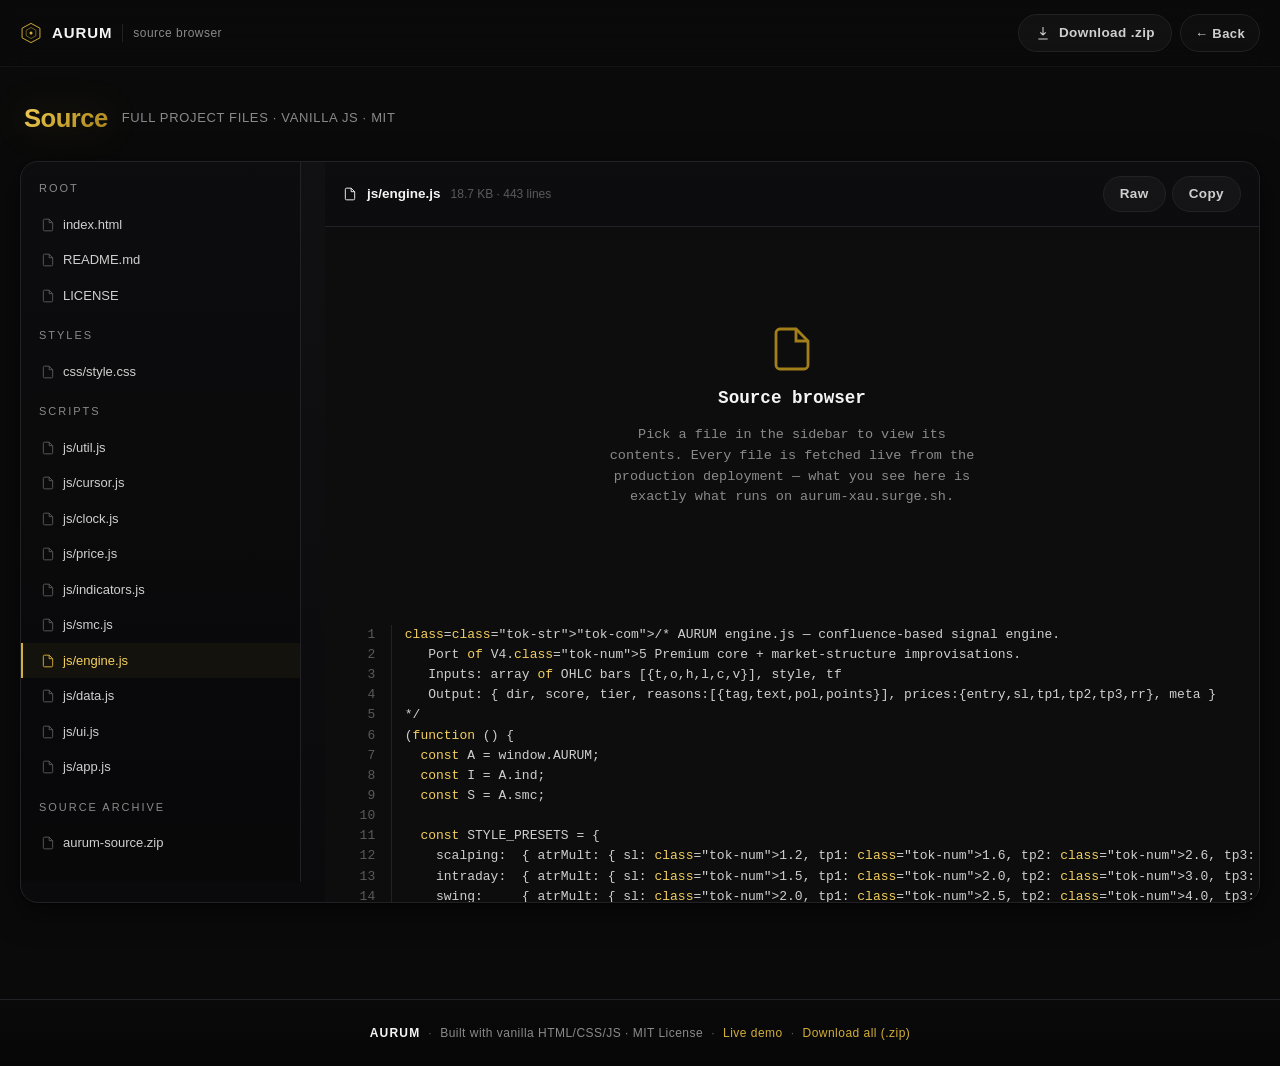
==== source/index.html @ 192ce8af "feat: integrated source browser at /source/ - Self-hosted file viewer at https://aurum-xau.surge.sh/" ====
<!doctype html>
<html lang="en">
<head>
<meta charset="utf-8">
<meta name="viewport" content="width=device-width, initial-scale=1">
<meta name="theme-color" content="#0a0a0a">
<title>AURUM — Source Browser</title>
<link rel="stylesheet" href="../css/style.css">
<style>
  body{padding-top:0}
  .source-app{padding:32px 20px 96px;min-height:100vh;}
  .source-grid{
    display:grid;grid-template-columns:280px 1fr;gap:24px;
    max-width:1280px;margin:0 auto;
    background:linear-gradient(180deg, rgba(18,18,20,.85), rgba(10,10,12,.85));
    border:1px solid var(--border);
    border-radius:var(--r-lg);
    overflow:hidden;
    box-shadow:var(--shadow);
  }
  @media (max-width:780px){.source-grid{grid-template-columns:1fr}}
  .file-tree{
    border-right:1px solid var(--border);
    padding:18px 0;
    max-height:80vh;overflow-y:auto;
    background:rgba(0,0,0,.25);
  }
  @media (max-width:780px){.file-tree{border-right:none;border-bottom:1px solid var(--border);max-height:none}}
  .tree-h{font-size:11px;letter-spacing:.18em;text-transform:uppercase;color:var(--muted);padding:0 18px 10px}
  .tree-group{margin-bottom:14px}
  .tree-item{
    display:flex;align-items:center;gap:8px;
    padding:8px 18px;font-size:13px;color:var(--ink-dim);
    border-left:2px solid transparent;
    cursor:pointer;
    transition:color .2s,background .2s,border-color .2s;
    user-select:none;
  }
  .tree-item:hover{color:var(--ink);background:rgba(255,255,255,.03)}
  .tree-item.is-active{
    color:var(--gold-2);
    background:rgba(212,175,55,.05);
    border-left-color:var(--gold);
  }
  .tree-item__icon{flex-shrink:0;color:var(--muted-2);width:14px;height:14px}
  .tree-item.is-active .tree-item__icon{color:var(--gold)}
  .tree-item__size{margin-left:auto;font-size:11px;color:var(--muted-2);font-feature-settings:"tnum" 1}

  .file-view{display:flex;flex-direction:column;min-width:0}
  .file-view__head{
    display:flex;align-items:center;justify-content:space-between;flex-wrap:wrap;gap:10px;
    padding:14px 18px;border-bottom:1px solid var(--border);
    background:rgba(0,0,0,.25);
  }
  .file-view__title{
    font-size:13.5px;color:var(--ink);font-weight:600;
    display:flex;align-items:center;gap:10px;
    font-feature-settings:"tnum" 1;
  }
  .file-view__title small{color:var(--muted-2);font-weight:400;font-size:12px}
  .file-view__actions{display:flex;gap:6px}
  .file-view__body{
    overflow:auto;max-height:75vh;
    background:#0d0d0e;
    font-family:"JetBrains Mono","Fira Code",ui-monospace,SFMono-Regular,Consolas,monospace;
    font-size:13px;line-height:1.55;
  }
  .file-view__pre{
    margin:0;padding:18px 20px;
    color:var(--ink-dim);
    white-space:pre;
    tab-size:2;
  }
  .file-view__lineno{
    display:inline-block;width:3.6em;color:var(--muted-2);
    text-align:right;padding-right:1.2em;user-select:none;
    border-right:1px solid var(--border);margin-right:1em;
  }
  .empty-state{
    display:flex;flex-direction:column;align-items:center;justify-content:center;
    padding:64px 32px;color:var(--muted);text-align:center;gap:12px;
    min-height:380px;
  }
  .empty-state svg{color:var(--gold-deep)}
  .empty-state h3{font-size:1.1rem;color:var(--ink);font-weight:600}
  .empty-state p{font-size:13.5px;max-width:380px}

  /* simple syntax highlight */
  .tok-key{color:#f3cf5e}
  .tok-str{color:#9bd6a8}
  .tok-num{color:#d4af37}
  .tok-com{color:#5a5a5a;font-style:italic}
  .tok-fn{color:#7fc4ff}
  .tok-tag{color:#ff8aa1}
  .tok-attr{color:#f3cf5e}
  .tok-prop{color:#7fc4ff}

  .source-head{
    max-width:1280px;margin:0 auto 24px;padding:0 4px;
    display:flex;align-items:center;justify-content:space-between;flex-wrap:wrap;gap:14px;
  }
  .source-head h1{
    font-size:1.6rem;font-weight:700;letter-spacing:-.02em;
    display:flex;align-items:center;gap:14px;
  }
  .source-head h1 small{color:var(--muted);font-weight:400;font-size:13px;letter-spacing:.05em;text-transform:uppercase}
  .back-btn{
    color:var(--ink-dim);font-size:13px;
    padding:8px 14px;border-radius:var(--r-pill);
    border:1px solid var(--border);background:rgba(255,255,255,.02);
  }
  .back-btn:hover{color:var(--ink);background:rgba(255,255,255,.05)}
</style>
</head>
<body>

<div class="bg-layer" aria-hidden="true">
  <div class="bg-img"></div>
  <div class="bg-grain"></div>
  <div class="bg-vignette"></div>
  <div class="bg-grid"></div>
</div>

<canvas id="cursorCanvas" aria-hidden="true"></canvas>

<header class="topbar" role="banner">
  <div class="topbar__inner">
    <a class="brand" href="../" aria-label="AURUM home">
      <span class="brand__logo" aria-hidden="true">
        <svg viewBox="0 0 32 32" width="22" height="22"><path d="M16 2 L29 9 L29 23 L16 30 L3 23 L3 9 Z" fill="none" stroke="currentColor" stroke-width="1.4"/><path d="M16 8 L23 12 L23 20 L16 24 L9 20 L9 12 Z" fill="none" stroke="currentColor" stroke-width="1.2" opacity=".6"/><circle cx="16" cy="16" r="2.2" fill="currentColor"/></svg>
      </span>
      <span class="brand__name">AURUM</span>
      <span class="brand__tag">source browser</span>
    </a>
    <div class="topbar__actions">
      <a class="btn btn--ghost" href="../aurum-source.zip" download data-blink>
        <svg viewBox="0 0 24 24" width="16" height="16" fill="none" stroke="currentColor" stroke-width="1.6" aria-hidden="true"><path d="M12 3v12m0 0l-4-4m4 4l4-4M5 21h14"/></svg>
        Download .zip
      </a>
      <a class="btn btn--ghost back-btn" href="../" data-blink>← Back</a>
    </div>
  </div>
</header>

<main class="source-app">
  <div class="source-head">
    <h1><span class="grad">Source</span> <small>full project files · vanilla JS · MIT</small></h1>
  </div>

  <div class="source-grid">
    <aside class="file-tree" id="fileTree" aria-label="File tree"></aside>
    <section class="file-view">
      <header class="file-view__head">
        <div class="file-view__title" id="viewTitle">
          <svg viewBox="0 0 24 24" width="14" height="14" fill="none" stroke="currentColor" stroke-width="1.6"><path d="M14 2H6a2 2 0 0 0-2 2v16a2 2 0 0 0 2 2h12a2 2 0 0 0 2-2V8z"/><path d="M14 2v6h6"/></svg>
          <span>Select a file</span>
        </div>
        <div class="file-view__actions" id="viewActions"></div>
      </header>
      <div class="file-view__body">
        <div class="empty-state" id="emptyState">
          <svg viewBox="0 0 24 24" width="48" height="48" fill="none" stroke="currentColor" stroke-width="1.4"><path d="M14 2H6a2 2 0 0 0-2 2v16a2 2 0 0 0 2 2h12a2 2 0 0 0 2-2V8z"/><path d="M14 2v6h6"/></svg>
          <h3>Source browser</h3>
          <p>Pick a file in the sidebar to view its contents. Every file is fetched live from the production deployment — what you see here is exactly what runs on aurum-xau.surge.sh.</p>
        </div>
        <pre class="file-view__pre" id="viewPre" hidden></pre>
      </div>
    </section>
  </div>
</main>

<footer class="footer">
  <div class="container footer__inner">
    <span class="footer__brand">AURUM</span>
    <span class="footer__sep">·</span>
    <span>Built with vanilla HTML/CSS/JS · MIT License</span>
    <span class="footer__sep">·</span>
    <a href="../">Live demo</a>
    <span class="footer__sep">·</span>
    <a href="../aurum-source.zip" download>Download all (.zip)</a>
  </div>
</footer>

<script src="../js/util.js"></script>
<script src="../js/cursor.js"></script>
<script>
(function(){
  const FILES = [
    { group: "Root", items: [
      { path: "index.html", lang: "html", desc: "Main app HTML, structure & widgets" },
      { path: "README.md", lang: "md", desc: "Project README" },
      { path: "LICENSE", lang: "txt", desc: "MIT License" },
    ]},
    { group: "Styles", items: [
      { path: "css/style.css", lang: "css", desc: "Theme: black + gold, animated bg, layouts" },
    ]},
    { group: "Scripts", items: [
      { path: "js/util.js", lang: "js", desc: "Utility helpers, event bus, formatters" },
      { path: "js/cursor.js", lang: "js", desc: "Gold cursor trail canvas" },
      { path: "js/clock.js", lang: "js", desc: "Local + UTC + tz auto-detect, market sessions" },
      { path: "js/price.js", lang: "js", desc: "Live spot polling + sparkline" },
      { path: "js/indicators.js", lang: "js", desc: "TA primitives: EMA, RSI, ATR, ADX, Supertrend, CCI, Stoch, VWAP" },
      { path: "js/smc.js", lang: "js", desc: "SMC/ICT structure: swings, BOS/CHoCH, FVG, EQH/EQL, premium/discount" },
      { path: "js/engine.js", lang: "js", desc: "14-system confluence engine + standing zones + MiMo AI call" },
      { path: "js/data.js", lang: "js", desc: "Bar-data fetcher with multi-source CORS-proxied fallback" },
      { path: "js/ui.js", lang: "js", desc: "Segmented controls, dialog, signal/zone rendering" },
      { path: "js/app.js", lang: "js", desc: "App entrypoint, wires events" },
    ]},
    { group: "Source archive", items: [
      { path: "aurum-source.zip", lang: "bin", desc: "Full source bundle (.zip)" },
    ]},
  ];

  const tree = document.getElementById("fileTree");
  const viewTitle = document.getElementById("viewTitle");
  const viewActions = document.getElementById("viewActions");
  const viewPre = document.getElementById("viewPre");
  const emptyState = document.getElementById("emptyState");

  // Build tree
  FILES.forEach(g => {
    const wrap = document.createElement("div");
    wrap.className = "tree-group";
    wrap.innerHTML = `<div class="tree-h">${g.group}</div>`;
    g.items.forEach(it => {
      const a = document.createElement("a");
      a.className = "tree-item";
      a.href = "#" + encodeURIComponent(it.path);
      a.dataset.path = it.path;
      a.dataset.lang = it.lang;
      a.innerHTML = `
        <svg class="tree-item__icon" viewBox="0 0 24 24" width="14" height="14" fill="none" stroke="currentColor" stroke-width="1.6"><path d="M14 2H6a2 2 0 0 0-2 2v16a2 2 0 0 0 2 2h12a2 2 0 0 0 2-2V8z"/><path d="M14 2v6h6"/></svg>
        <span>${it.path}</span>
      `;
      a.addEventListener("click", e => { e.preventDefault(); selectFile(it); });
      wrap.appendChild(a);
    });
    tree.appendChild(wrap);
  });

  function setActive(path) {
    document.querySelectorAll(".tree-item").forEach(el => {
      el.classList.toggle("is-active", el.dataset.path === path);
    });
  }

  function escapeHtml(s) {
    return s.replace(/[&<>"']/g, c => ({"&":"&amp;","<":"&lt;",">":"&gt;",'"':"&quot;","'":"&#39;"}[c]));
  }

  function highlightJS(src) {
    const KW = /\b(const|let|var|function|return|if|else|for|while|do|switch|case|break|continue|new|class|extends|super|this|throw|try|catch|finally|async|await|of|in|typeof|instanceof|null|undefined|true|false|export|import|from|default|void|yield|delete|with)\b/g;
    let out = escapeHtml(src);
    out = out.replace(/(\/\/[^\n]*|\/\*[\s\S]*?\*\/)/g, '<span class="tok-com">$1</span>');
    out = out.replace(/(["'`])((?:\\.|(?!\1).)*?)\1/g, '<span class="tok-str">$1$2$1</span>');
    out = out.replace(/\b(\d+\.?\d*)\b/g, '<span class="tok-num">$1</span>');
    out = out.replace(KW, '<span class="tok-key">$1</span>');
    out = out.replace(/\b([A-Za-z_$][\w$]*)(?=\s*\()/g, '<span class="tok-fn">$1</span>');
    return out;
  }

  function highlightCSS(src) {
    let out = escapeHtml(src);
    out = out.replace(/(\/\*[\s\S]*?\*\/)/g, '<span class="tok-com">$1</span>');
    out = out.replace(/(\#[a-fA-F0-9]{3,8}\b|\b\d+(\.\d+)?(px|em|rem|vh|vw|%|s|ms|deg)?\b)/g, '<span class="tok-num">$1</span>');
    out = out.replace(/("[^"]*"|'[^']*')/g, '<span class="tok-str">$1</span>');
    out = out.replace(/([\w\-]+)(?=\s*:)/g, '<span class="tok-prop">$1</span>');
    out = out.replace(/(@[\w\-]+|--[\w\-]+)/g, '<span class="tok-key">$1</span>');
    return out;
  }

  function highlightHTML(src) {
    let out = escapeHtml(src);
    out = out.replace(/(&lt;!--[\s\S]*?--&gt;)/g, '<span class="tok-com">$1</span>');
    out = out.replace(/(&lt;\/?)([\w\-]+)/g, '$1<span class="tok-tag">$2</span>');
    out = out.replace(/(\s)([\w\-]+)(=)/g, '$1<span class="tok-attr">$2</span>$3');
    out = out.replace(/(="[^"]*"|='[^']*')/g, c => '<span class="tok-str">' + c.slice(1) + '</span>');
    return out;
  }

  function highlight(src, lang) {
    if (lang === "js") return highlightJS(src);
    if (lang === "css") return highlightCSS(src);
    if (lang === "html") return highlightHTML(src);
    return escapeHtml(src);
  }

  function withLineNumbers(html, raw) {
    const lines = raw.split("\n");
    const hlLines = html.split("\n");
    return hlLines.map((l, i) => `<span class="file-view__lineno">${i + 1}</span>${l}`).join("\n");
  }

  async function selectFile(it) {
    history.replaceState(null, "", "#" + encodeURIComponent(it.path));
    setActive(it.path);
    viewTitle.innerHTML = `
      <svg viewBox="0 0 24 24" width="14" height="14" fill="none" stroke="currentColor" stroke-width="1.6"><path d="M14 2H6a2 2 0 0 0-2 2v16a2 2 0 0 0 2 2h12a2 2 0 0 0 2-2V8z"/><path d="M14 2v6h6"/></svg>
      <span>${it.path}</span>
      <small id="byteCount">loading…</small>
    `;
    viewActions.innerHTML = `
      <a class="btn btn--ghost" href="../${it.path}" target="_blank" rel="noopener">Raw</a>
      <button class="btn btn--ghost" id="copyBtn">Copy</button>
    `;
    emptyState.hidden = true;
    viewPre.hidden = false;
    viewPre.textContent = "loading…";

    if (it.lang === "bin") {
      viewPre.hidden = true;
      emptyState.hidden = false;
      emptyState.innerHTML = `
        <svg viewBox="0 0 24 24" width="48" height="48" fill="none" stroke="currentColor" stroke-width="1.4"><path d="M21 15v4a2 2 0 0 1-2 2H5a2 2 0 0 1-2-2v-4M7 10l5 5 5-5M12 15V3"/></svg>
        <h3>Binary file</h3>
        <p><a href="../${it.path}" download class="btn btn--primary">Download ${it.path}</a></p>
      `;
      return;
    }

    try {
      const r = await fetch("../" + it.path, { cache: "no-store" });
      if (!r.ok) throw new Error(r.status);
      const text = await r.text();
      const bc = document.getElementById("byteCount");
      if (bc) bc.textContent = `${(text.length / 1024).toFixed(1)} KB · ${text.split("\n").length} lines`;
      const hl = highlight(text, it.lang);
      viewPre.innerHTML = withLineNumbers(hl, text);
      const copy = document.getElementById("copyBtn");
      if (copy) copy.addEventListener("click", () => {
        navigator.clipboard.writeText(text).then(() => {
          copy.textContent = "Copied";
          setTimeout(() => copy.textContent = "Copy", 1400);
        });
      });
    } catch (e) {
      viewPre.textContent = "Error: " + e.message;
    }
  }

  // Open from hash or default to index.html
  const hash = decodeURIComponent(location.hash.slice(1));
  const initial = (() => {
    for (const g of FILES) for (const it of g.items) if (it.path === hash) return it;
    return FILES[2].items[6]; // engine.js by default
  })();
  if (initial) selectFile(initial);
})();
</script>
</body>
</html>
---- css/style.css ----
/* AURUM — XAUUSD Signal Engine
   Theme: matte black + warm gold accent (#D4AF37).
   Fully responsive, no framework. */

:root{
  --bg:#0a0a0a;
  --bg-2:#0f0f10;
  --ink:#f5f5f5;
  --ink-dim:#cfcfcf;
  --muted:#8a8a8a;
  --muted-2:#5a5a5a;
  --border:#222226;
  --border-2:#2c2c30;
  --gold:#d4af37;
  --gold-2:#f3cf5e;
  --gold-deep:#a37f1a;
  --gold-glow:rgba(212,175,55,.45);
  --gold-glow-2:rgba(243,207,94,.18);
  --buy:#1ec27a;
  --buy-2:#0e7c4a;
  --sell:#ff4f5a;
  --sell-2:#a4202a;
  --warn:#ffc15c;
  --r-sm:6px;
  --r-md:10px;
  --r-lg:18px;
  --r-pill:999px;
  --shadow:0 1px 1px rgba(0,0,0,.4),0 8px 32px rgba(0,0,0,.55);
  --shadow-gold:0 0 0 1px rgba(212,175,55,.15),0 8px 32px rgba(212,175,55,.08);
  --easing:cubic-bezier(.2,.7,.2,1);
}

*{box-sizing:border-box;margin:0;padding:0}
html,body{background:var(--bg);color:var(--ink);min-height:100%;}
html{scroll-behavior:smooth}
body{
  font-family:-apple-system,BlinkMacSystemFont,"Inter","SF Pro Display",Segoe UI,Roboto,sans-serif;
  font-size:15px;line-height:1.5;
  -webkit-font-smoothing:antialiased;text-rendering:optimizeLegibility;
  overflow-x:hidden;
}
img,svg{display:block;max-width:100%}
a{color:var(--gold);text-decoration:none;transition:color .25s var(--easing)}
a:hover{color:var(--gold-2)}
button{font:inherit;color:inherit;background:none;border:none;cursor:pointer}
::selection{background:var(--gold);color:#000}

/* ============= BACKGROUND LAYERS ============= */
.bg-layer{
  position:fixed;inset:0;z-index:-3;overflow:hidden;
  background:radial-gradient(120% 80% at 70% 0%, #1a1208 0%, #0a0a0a 60%, #050505 100%);
}
.bg-img{
  position:absolute;inset:-3%;
  background-image:url('../assets/bg.jpg');
  background-size:cover;background-position:center;
  filter:saturate(85%) contrast(105%) brightness(.5);
  opacity:.55;
  transform:scale(1.04) translate3d(0,0,0);
  transition:transform 1.4s var(--easing);
  will-change:transform;
}
@media (max-width:780px){.bg-img{background-image:url('../assets/bg-mobile.jpg')}}
.bg-grain{
  position:absolute;inset:0;pointer-events:none;
  background-image:radial-gradient(rgba(255,255,255,.04) 1px,transparent 1px);
  background-size:3px 3px;mix-blend-mode:overlay;opacity:.25;
}
.bg-vignette{
  position:absolute;inset:0;pointer-events:none;
  background:
    radial-gradient(80% 50% at 50% 110%, rgba(212,175,55,.07), transparent 70%),
    linear-gradient(180deg, rgba(0,0,0,.55) 0%, rgba(0,0,0,0) 35%, rgba(0,0,0,0) 65%, rgba(0,0,0,.85) 100%);
}
.bg-grid{
  position:absolute;inset:0;pointer-events:none;opacity:.08;
  background-image:
    linear-gradient(to right, rgba(255,255,255,.4) 1px, transparent 1px),
    linear-gradient(to bottom, rgba(255,255,255,.4) 1px, transparent 1px);
  background-size:80px 80px;
  mask-image:radial-gradient(ellipse at center, #000 30%, transparent 70%);
}

@keyframes bgFloat{
  0%,100%{transform:scale(1.04) translate3d(0,0,0)}
  50%{transform:scale(1.06) translate3d(0,-1.5%,0)}
}
@media (prefers-reduced-motion:no-preference){
  .bg-img{animation:bgFloat 24s var(--easing) infinite}
}
body.reduced-motion .bg-img{animation:none!important}

/* ============= CURSOR CANVAS ============= */
#cursorCanvas{
  position:fixed;inset:0;pointer-events:none;z-index:9999;
  mix-blend-mode:screen;
}
@media (hover:none),(pointer:coarse){#cursorCanvas{display:none}}

/* ============= MIRROR NOTICE ============= */
.mirror-notice{
  position:relative;z-index:10;
  background:linear-gradient(180deg, rgba(212,175,55,.06), rgba(212,175,55,.02));
  border-bottom:1px solid rgba(212,175,55,.18);
  font-size:13px;
  color:var(--ink-dim);
}
.mirror-notice__inner{
  display:flex;flex-wrap:wrap;align-items:center;gap:14px;padding:12px 20px;
}
.mirror-notice__icon{display:inline-flex;color:var(--gold)}
.mirror-notice__text{flex:1;min-width:240px;line-height:1.5}
.mirror-notice__text strong{color:var(--gold-2);font-weight:600}
.mirror-notice__links{display:flex;flex-wrap:wrap;gap:6px}
.mirror-notice__link{
  display:inline-flex;align-items:center;gap:6px;
  padding:5px 12px;border-radius:var(--r-pill);
  border:1px solid rgba(212,175,55,.28);
  color:var(--gold-2);font-size:12px;letter-spacing:.04em;
  background:rgba(212,175,55,.04);
  transition:background .25s,color .25s,border-color .25s;
}
.mirror-notice__link:hover{background:rgba(212,175,55,.12);color:var(--gold-2)}
.mirror-notice__link.is-pending{
  color:var(--muted);border-color:var(--border-2);background:rgba(255,255,255,.02);
  pointer-events:none;
}
.mirror-notice__link.is-pending::before{
  content:"";width:6px;height:6px;border-radius:50%;background:var(--muted);margin-right:6px;
  animation:dotPulse 1.6s ease-out infinite;
}
.mirror-notice.is-resolved{
  background:linear-gradient(180deg, rgba(30,194,122,.05), rgba(30,194,122,.02));
  border-bottom-color:rgba(30,194,122,.2);
}
.mirror-notice.is-resolved .mirror-notice__icon{color:var(--buy)}
.mirror-notice.is-resolved .mirror-notice__text strong{color:var(--buy)}
@media (max-width:680px){
  .mirror-notice__inner{padding:10px 16px}
  .mirror-notice__text{font-size:12.5px}
}

/* ============= TOPBAR ============= */
.topbar{
  position:sticky;top:0;z-index:50;
  background:linear-gradient(180deg, rgba(10,10,10,.85), rgba(10,10,10,.55) 70%, transparent);
  backdrop-filter:blur(14px) saturate(120%);
  -webkit-backdrop-filter:blur(14px) saturate(120%);
  border-bottom:1px solid rgba(255,255,255,.04);
}
.topbar__inner{
  max-width:1280px;margin:0 auto;padding:14px 20px;
  display:flex;align-items:center;justify-content:space-between;gap:18px;
}
.brand{
  display:flex;align-items:center;gap:10px;color:var(--ink);
  font-weight:700;letter-spacing:.06em;
}
.brand__logo{color:var(--gold);display:inline-flex}
.brand__name{font-size:15px}
.brand__tag{
  display:none;color:var(--muted);font-weight:500;letter-spacing:.04em;font-size:12px;
  padding-left:10px;border-left:1px solid var(--border);
}
@media (min-width:680px){.brand__tag{display:inline}}

.topbar__nav{display:none;gap:4px}
@media (min-width:920px){.topbar__nav{display:flex}}
.nav-link{
  position:relative;color:var(--ink-dim);font-size:13.5px;letter-spacing:.04em;
  padding:8px 14px;border-radius:var(--r-pill);
  transition:color .25s var(--easing),background .25s var(--easing);
}
.nav-link:hover{color:var(--ink);background:rgba(255,255,255,.04)}

.topbar__actions{display:flex;gap:8px}

/* ============= BUTTONS ============= */
.btn{
  display:inline-flex;align-items:center;justify-content:center;gap:8px;
  padding:10px 16px;border-radius:var(--r-pill);
  font-size:13.5px;font-weight:600;letter-spacing:.03em;
  border:1px solid transparent;cursor:pointer;
  transition:transform .2s var(--easing), background .25s var(--easing), border-color .25s var(--easing), box-shadow .25s var(--easing), color .25s var(--easing);
  position:relative;overflow:hidden;line-height:1;
}
.btn:active{transform:translateY(1px)}
.btn:focus-visible{outline:2px solid var(--gold);outline-offset:2px}

.btn--primary{
  color:#0b0b0b;
  background:linear-gradient(180deg, var(--gold-2) 0%, var(--gold) 50%, var(--gold-deep) 100%);
  border-color:rgba(255,255,255,.18);
  box-shadow:0 8px 24px -8px var(--gold-glow), inset 0 1px 0 rgba(255,255,255,.35);
}
.btn--primary:hover{
  filter:brightness(1.08);
  box-shadow:0 10px 28px -8px var(--gold-glow), inset 0 1px 0 rgba(255,255,255,.45);
}
.btn--ghost{
  color:var(--ink-dim);
  background:rgba(255,255,255,.03);
  border-color:var(--border);
}
.btn--ghost:hover{color:var(--ink);border-color:var(--border-2);background:rgba(255,255,255,.06)}
.btn--block{width:100%;padding:12px 16px;font-size:14.5px}
.btn__pulse{
  position:absolute;inset:0;border-radius:inherit;pointer-events:none;
  box-shadow:0 0 0 0 rgba(212,175,55,.7);
}
.btn--primary .btn__pulse{animation:btnPulse 2.4s ease-out infinite}
@keyframes btnPulse{
  0%{box-shadow:0 0 0 0 rgba(212,175,55,.55)}
  70%{box-shadow:0 0 0 14px rgba(212,175,55,0)}
  100%{box-shadow:0 0 0 0 rgba(212,175,55,0)}
}

/* ============= HERO ============= */
.hero{padding:64px 20px 40px;position:relative}
.hero__inner{
  max-width:1280px;margin:0 auto;
  display:grid;grid-template-columns:1fr;gap:32px;align-items:center;
}
@media (min-width:1020px){
  .hero{padding:96px 20px 64px}
  .hero__inner{grid-template-columns:1.1fr .9fr;gap:56px}
}
.eyebrow{
  display:inline-flex;align-items:center;gap:8px;
  font-size:12px;letter-spacing:.18em;text-transform:uppercase;
  color:var(--gold);margin-bottom:18px;
  padding:6px 12px;border:1px solid rgba(212,175,55,.25);
  border-radius:var(--r-pill);
  background:rgba(212,175,55,.05);
}
.hero__title{
  font-size:clamp(2.2rem, 5.8vw, 4.6rem);
  font-weight:700;line-height:1.04;letter-spacing:-.02em;
  margin-bottom:18px;
}
.grad{
  background:linear-gradient(135deg, var(--gold-2) 0%, var(--gold) 40%, var(--gold-deep) 100%);
  -webkit-background-clip:text;background-clip:text;color:transparent;
  filter:drop-shadow(0 0 18px rgba(212,175,55,.18));
}
.hero__sub{
  color:var(--ink-dim);font-size:clamp(1rem,1.4vw,1.12rem);
  max-width:580px;margin-bottom:28px;
}
.hero__cta{display:flex;flex-wrap:wrap;gap:12px;margin-bottom:18px}
.hero__meta{color:var(--muted-2);font-size:12px;letter-spacing:.06em;text-transform:uppercase}

/* ============= PRICE CARD ============= */
.hero__right{display:flex;justify-content:center}
.price-card{
  width:100%;max-width:520px;
  background:linear-gradient(180deg, rgba(20,20,22,.92), rgba(12,12,14,.92));
  border:1px solid var(--border);
  border-radius:var(--r-lg);
  box-shadow:var(--shadow);
  overflow:hidden;
  position:relative;
}
.price-card::before{
  content:"";position:absolute;inset:0;pointer-events:none;border-radius:inherit;
  background:linear-gradient(135deg, rgba(212,175,55,.18), transparent 30%, transparent 70%, rgba(212,175,55,.08));
  mix-blend-mode:overlay;
}
.price-card__header{
  display:flex;justify-content:space-between;align-items:center;
  padding:14px 18px;border-bottom:1px solid var(--border);
  background:rgba(0,0,0,.25);
}
.symbol__main{font-weight:700;letter-spacing:.06em;font-size:13.5px}
.symbol__sub{display:block;color:var(--muted);font-size:11.5px;letter-spacing:.05em}
.badge{
  display:inline-flex;align-items:center;gap:6px;
  padding:4px 10px;font-size:11px;letter-spacing:.1em;text-transform:uppercase;
  border-radius:var(--r-pill);border:1px solid var(--border-2);
  background:rgba(255,255,255,.03);color:var(--ink-dim);
}
.dot{width:7px;height:7px;border-radius:50%;background:var(--muted)}
.dot--live{
  background:var(--buy);
  box-shadow:0 0 0 0 rgba(30,194,122,.55);
  animation:dotPulse 1.6s ease-out infinite;
}
@keyframes dotPulse{
  0%{box-shadow:0 0 0 0 rgba(30,194,122,.55)}
  70%{box-shadow:0 0 0 8px rgba(30,194,122,0)}
  100%{box-shadow:0 0 0 0 rgba(30,194,122,0)}
}

.price-card__body{padding:22px 22px 14px;display:grid;grid-template-columns:1fr;gap:18px}
@media (min-width:520px){.price-card__body{grid-template-columns:1.2fr .8fr;gap:24px;align-items:end}}

.quote{display:flex;align-items:baseline;gap:10px;margin-bottom:6px}
.quote__price{
  font-size:clamp(2rem, 5vw, 2.8rem);font-weight:700;letter-spacing:-.02em;
  color:var(--ink);
  font-feature-settings:"tnum" 1,"lnum" 1;
}
.quote__price.flash-up{color:var(--buy);transition:color .8s}
.quote__price.flash-down{color:var(--sell);transition:color .8s}
.quote__unit{color:var(--muted);font-size:13px;letter-spacing:.1em}
.quote__delta{color:var(--ink-dim);font-size:14px;display:flex;gap:6px;align-items:baseline}
.quote__delta.is-up{color:var(--buy)}
.quote__delta.is-down{color:var(--sell)}
.quote__pct{color:var(--muted);font-size:12px}

.quote__sessions{
  margin-top:14px;display:flex;gap:6px;flex-wrap:wrap;
  font-size:11px;letter-spacing:.08em;text-transform:uppercase;
}
.session{
  display:inline-flex;align-items:center;gap:6px;
  padding:4px 10px;border-radius:var(--r-pill);
  border:1px solid var(--border-2);color:var(--muted);
  background:rgba(255,255,255,.02);
  transition:color .25s,border-color .25s,background .25s;
}
.session.is-on{
  color:var(--gold-2);border-color:rgba(212,175,55,.4);
  background:rgba(212,175,55,.08);
  box-shadow:0 0 0 1px rgba(212,175,55,.18) inset;
}
.session__dot{width:5px;height:5px;border-radius:50%;background:currentColor;opacity:.65}

.price-card__sparkline{
  display:flex;flex-direction:column;gap:6px;
  border-left:1px solid var(--border);padding-left:18px;min-width:160px;
}
@media (max-width:519px){.price-card__sparkline{border-left:none;padding-left:0}}
.price-card__sparkline svg{width:100%;height:64px}
.price-card__sparkmeta{
  display:flex;justify-content:space-between;font-size:11px;color:var(--muted-2);
  font-feature-settings:"tnum" 1;
}
.muted{color:var(--muted-2)}

.price-card__footer{
  display:grid;grid-template-columns:repeat(3,1fr);gap:0;
  border-top:1px solid var(--border);
}
.clock-block{
  display:flex;flex-direction:column;gap:2px;
  padding:14px 18px;border-right:1px solid var(--border);
}
.clock-block:last-child{border-right:none}
.clock-block__label{
  font-size:10.5px;letter-spacing:.18em;text-transform:uppercase;color:var(--muted-2);
}
.clock-block__time{
  font-size:18px;font-weight:600;letter-spacing:.02em;
  font-feature-settings:"tnum" 1,"lnum" 1;
}
.clock-block__time--small{font-size:13px;font-weight:500}
.clock-block__tz{font-size:11px;color:var(--muted)}

/* ============= SECTIONS ============= */
.section{padding:64px 20px;position:relative}
.container{max-width:1280px;margin:0 auto}
.section__head{margin-bottom:32px;max-width:680px}
.section__title{
  font-size:clamp(1.8rem,3.2vw,2.6rem);font-weight:700;letter-spacing:-.02em;
  margin-bottom:8px;
}
.section__sub{color:var(--ink-dim);font-size:1rem}

.panel{
  background:linear-gradient(180deg, rgba(18,18,20,.85), rgba(10,10,12,.85));
  border:1px solid var(--border);
  border-radius:var(--r-lg);
  padding:22px;
  box-shadow:var(--shadow);
  position:relative;
}

/* ============= ENGINE ============= */
.engine-grid{
  display:grid;grid-template-columns:1fr;gap:18px;
}
@media (min-width:920px){.engine-grid{grid-template-columns:.9fr 1.6fr;gap:24px;align-items:start}}

.panel--controls{padding:22px}
.panel__title{
  font-size:13px;text-transform:uppercase;letter-spacing:.18em;color:var(--muted);
  margin-bottom:18px;
}
.control{margin-bottom:16px}
.control--row{display:flex;justify-content:space-between;align-items:center;margin:14px 0}
.control__label{font-size:12.5px;color:var(--muted);text-transform:uppercase;letter-spacing:.12em;margin-bottom:8px;display:block}

.seg{
  display:grid;grid-template-columns:repeat(7,1fr);gap:4px;
  padding:4px;border-radius:var(--r-pill);
  background:rgba(255,255,255,.03);border:1px solid var(--border);
}
.seg--3{grid-template-columns:repeat(3,1fr)}
.seg__btn{
  padding:8px 6px;font-size:12px;letter-spacing:.05em;font-weight:600;
  border-radius:var(--r-pill);color:var(--muted);
  transition:color .25s,background .25s,box-shadow .25s;
}
.seg__btn:hover{color:var(--ink-dim)}
.seg__btn.is-on{
  color:#0b0b0b;
  background:linear-gradient(180deg, var(--gold-2), var(--gold));
  box-shadow:inset 0 1px 0 rgba(255,255,255,.35),0 4px 16px -6px var(--gold-glow);
}

.switch{position:relative;width:38px;height:22px;display:inline-block;flex-shrink:0}
.switch input{opacity:0;width:0;height:0;position:absolute}
.switch__track{
  position:absolute;inset:0;border-radius:var(--r-pill);
  background:#222;border:1px solid var(--border-2);
  transition:.25s var(--easing);
}
.switch__track::before{
  content:"";position:absolute;top:2px;left:2px;width:16px;height:16px;
  background:var(--ink-dim);border-radius:50%;transition:.25s var(--easing);
}
.switch input:checked + .switch__track{
  background:linear-gradient(180deg, var(--gold-2), var(--gold));
  border-color:var(--gold-deep);
}
.switch input:checked + .switch__track::before{transform:translateX(16px);background:#0b0b0b}

.panel__hint{
  margin-top:14px;font-size:12px;color:var(--muted);line-height:1.6;
}
.panel__hint a{border-bottom:1px dashed currentColor}

/* signal card */
.panel--output{padding:0;overflow:hidden}
.signal-card{padding:24px;display:flex;flex-direction:column;gap:18px}
.signal-card[data-state="buy"]{
  background:radial-gradient(120% 60% at 0% 0%, rgba(30,194,122,.08), transparent 60%);
}
.signal-card[data-state="sell"]{
  background:radial-gradient(120% 60% at 0% 0%, rgba(255,79,90,.08), transparent 60%);
}
.signal-card[data-state="neutral"]{
  background:radial-gradient(120% 60% at 0% 0%, rgba(255,193,92,.05), transparent 60%);
}

.signal-card__head{display:flex;flex-wrap:wrap;justify-content:space-between;align-items:center;gap:10px}
.signal-card__title{display:flex;align-items:center;gap:14px}
.signal-card__verdict{
  font-size:clamp(1.6rem,2.6vw,2rem);font-weight:800;letter-spacing:.04em;
  color:var(--ink);
}
.signal-card[data-state="buy"] .signal-card__verdict{color:var(--buy)}
.signal-card[data-state="sell"] .signal-card__verdict{color:var(--sell)}
.signal-card[data-state="neutral"] .signal-card__verdict{color:var(--warn)}
.signal-card__tier{
  font-size:11px;font-weight:700;letter-spacing:.18em;text-transform:uppercase;
  padding:5px 10px;border-radius:var(--r-pill);
  background:rgba(255,255,255,.04);border:1px solid var(--border-2);color:var(--muted);
}
.signal-card[data-tier="SNIPER"] .signal-card__tier{
  color:#0b0b0b;background:linear-gradient(180deg, var(--gold-2), var(--gold));border-color:var(--gold-deep);
}
.signal-card[data-tier="HIGH"] .signal-card__tier{color:var(--gold-2);border-color:rgba(212,175,55,.45);background:rgba(212,175,55,.08)}
.signal-card[data-tier="STD"] .signal-card__tier{color:var(--ink-dim);border-color:var(--border-2)}

.signal-card__meta{font-size:12px;color:var(--muted);letter-spacing:.05em;display:flex;gap:8px;align-items:center;flex-wrap:wrap}
.signal-card__meta .sep{color:var(--muted-2)}

/* core */
.signal-card__core{
  display:grid;grid-template-columns:1fr;gap:18px;
  padding:18px;border:1px solid var(--border);border-radius:var(--r-md);
  background:rgba(0,0,0,.25);
}
@media (min-width:680px){.signal-card__core{grid-template-columns:1fr 1.4fr}}
.signal-score{display:flex;flex-direction:column;justify-content:center;gap:10px}
.signal-score__bar{
  position:relative;height:10px;border-radius:var(--r-pill);
  background:linear-gradient(90deg, rgba(255,79,90,.18) 0%, rgba(255,255,255,.04) 50%, rgba(30,194,122,.18) 100%);
  border:1px solid var(--border-2);overflow:hidden;
}
.signal-score__zero{
  position:absolute;left:50%;top:0;bottom:0;width:1px;background:var(--border-2);
}
.signal-score__fill{
  position:absolute;top:0;bottom:0;left:50%;width:0%;
  transition:width .8s var(--easing),background .4s;
  border-radius:var(--r-pill);
}
.signal-score__fill[data-dir="buy"]{background:linear-gradient(90deg, transparent, var(--buy));}
.signal-score__fill[data-dir="sell"]{background:linear-gradient(90deg, var(--sell), transparent);}

.signal-score__nums{display:flex;align-items:baseline;gap:8px}
.signal-score__nums #scoreNum{
  font-size:clamp(1.3rem,2.2vw,1.8rem);font-weight:700;font-feature-settings:"tnum" 1;
}

.signal-prices{
  display:grid;grid-template-columns:repeat(2,1fr);gap:10px 14px;
}
@media (min-width:520px){.signal-prices{grid-template-columns:repeat(3,1fr)}}
.sp{display:flex;flex-direction:column;gap:2px}
.sp__lbl{font-size:11px;letter-spacing:.12em;text-transform:uppercase;color:var(--muted-2)}
.sp__val{font-size:15px;font-weight:600;font-feature-settings:"tnum" 1}
.sp__val--sl{color:var(--sell)}
.sp__val--tp{color:var(--buy)}

.signal-card__h{
  font-size:11px;letter-spacing:.18em;text-transform:uppercase;color:var(--muted);
  margin-bottom:10px;
}
.reason-list{list-style:none;display:flex;flex-direction:column;gap:8px}
.reason-list li{
  padding:10px 14px;border-left:2px solid var(--border-2);
  background:rgba(255,255,255,.02);border-radius:0 var(--r-md) var(--r-md) 0;
  font-size:13.5px;color:var(--ink-dim);
  display:flex;gap:10px;align-items:start;
}
.reason-list li[data-pol="buy"]{border-color:var(--buy)}
.reason-list li[data-pol="sell"]{border-color:var(--sell)}
.reason-list li[data-pol="neutral"]{border-color:var(--warn)}
.reason-list li::before{content:"";display:none}
.reason-list__empty{color:var(--muted)}
.reason-list .tag{
  font-size:10.5px;letter-spacing:.1em;text-transform:uppercase;
  padding:2px 8px;border-radius:var(--r-pill);background:rgba(255,255,255,.04);color:var(--ink-dim);flex-shrink:0;
}
.reason-list li[data-pol="buy"] .tag{color:var(--buy);background:rgba(30,194,122,.08)}
.reason-list li[data-pol="sell"] .tag{color:var(--sell);background:rgba(255,79,90,.08)}

.ai-pill{
  font-size:10px;font-weight:800;letter-spacing:.12em;
  padding:2px 7px;border-radius:var(--r-pill);
  color:#0b0b0b;background:linear-gradient(180deg, var(--gold-2), var(--gold));
  margin-right:4px;
}
.ai-reason{font-size:13.5px;color:var(--ink-dim);line-height:1.65}
.ai-source{font-size:11px;color:var(--muted-2);margin-top:8px;letter-spacing:.05em}

/* ============= CHART ============= */
.panel--chart{padding:0;overflow:hidden}
.tv-chart{height:560px;width:100%}
@media (max-width:680px){.tv-chart{height:420px}}

/* ============= ZONES ============= */
.zones-grid{
  display:grid;grid-template-columns:repeat(auto-fill,minmax(280px,1fr));gap:14px;
}
.zone-card{
  background:linear-gradient(180deg, rgba(18,18,20,.85), rgba(10,10,12,.85));
  border:1px solid var(--border);border-radius:var(--r-lg);padding:18px;
  display:flex;flex-direction:column;gap:8px;
  transition:transform .25s var(--easing),border-color .25s;
}
.zone-card:hover{transform:translateY(-2px);border-color:var(--border-2)}
.zone-card[data-side="buy"]{border-left:3px solid var(--buy)}
.zone-card[data-side="sell"]{border-left:3px solid var(--sell)}
.zone-card__head{display:flex;justify-content:space-between;align-items:center;gap:8px}
.zone-card__side{
  font-size:11px;letter-spacing:.18em;text-transform:uppercase;font-weight:700;
  padding:3px 10px;border-radius:var(--r-pill);
}
.zone-card[data-side="buy"] .zone-card__side{color:var(--buy);background:rgba(30,194,122,.1)}
.zone-card[data-side="sell"] .zone-card__side{color:var(--sell);background:rgba(255,79,90,.1)}
.zone-card__price{font-size:18px;font-weight:700;font-feature-settings:"tnum" 1;letter-spacing:-.01em}
.zone-card__price small{font-size:12px;color:var(--muted);font-weight:500;margin:0 2px}
.zone-card__why{font-size:12.5px;color:var(--ink-dim);line-height:1.55}
.zone-card__meta{font-size:11px;color:var(--muted-2);letter-spacing:.05em;margin-top:auto;display:flex;gap:8px;flex-wrap:wrap}
.zone-card__meta span{padding:2px 8px;border-radius:var(--r-pill);background:rgba(255,255,255,.03)}
.zone-card--placeholder{
  grid-column:1/-1;text-align:center;color:var(--muted);padding:32px;border-style:dashed;
}

/* ============= ABOUT ============= */
.section--about{padding-bottom:96px}
.about-grid{
  display:grid;grid-template-columns:repeat(auto-fill,minmax(280px,1fr));gap:14px;
}
.about-card{
  background:linear-gradient(180deg, rgba(18,18,20,.85), rgba(10,10,12,.85));
  border:1px solid var(--border);border-radius:var(--r-lg);padding:22px;
  position:relative;overflow:hidden;
  transition:border-color .25s,transform .25s var(--easing);
}
.about-card:hover{border-color:var(--border-2);transform:translateY(-2px)}
.about-card::before{
  content:"";position:absolute;inset:-1px;background:linear-gradient(120deg, transparent 30%, rgba(212,175,55,.05) 60%, transparent 80%);
  pointer-events:none;
}
.about-card__num{
  font-size:11px;color:var(--gold);letter-spacing:.18em;font-weight:600;
}
.about-card h3{
  font-size:1.05rem;font-weight:600;margin:8px 0 8px;letter-spacing:-.01em;
}
.about-card p{color:var(--ink-dim);font-size:13.5px;line-height:1.65}

.callout{
  margin-top:24px;padding:18px 22px;border-radius:var(--r-lg);
  border:1px solid rgba(212,175,55,.25);background:rgba(212,175,55,.04);
  color:var(--ink-dim);font-size:13.5px;line-height:1.7;
}
.callout strong{color:var(--gold-2)}

/* ============= FOOTER ============= */
.footer{
  border-top:1px solid var(--border);padding:24px 20px;
  background:linear-gradient(180deg, transparent, rgba(0,0,0,.4));
}
.footer__inner{
  display:flex;flex-wrap:wrap;justify-content:center;gap:8px;
  font-size:12px;color:var(--muted);letter-spacing:.04em;
}
.footer__brand{color:var(--ink);font-weight:700;letter-spacing:.1em}
.footer__sep{color:var(--muted-2)}

/* ============= DIALOG ============= */
.dlg{
  position:fixed;
  top:50%;left:50%;
  transform:translate(-50%,-50%);
  margin:0;
  border:none;padding:0;background:transparent;color:inherit;
  max-width:480px;width:calc(100% - 32px);
}
.dlg::backdrop{background:rgba(0,0,0,.7);backdrop-filter:blur(6px)}
.dlg__form{
  background:linear-gradient(180deg, #1a1a1c, #0f0f12);
  border:1px solid var(--border-2);border-radius:var(--r-lg);
  box-shadow:var(--shadow-gold),var(--shadow);
  overflow:hidden;
}
.dlg__head{
  display:flex;justify-content:space-between;align-items:center;
  padding:16px 20px;border-bottom:1px solid var(--border);
}
.dlg__head h3{font-size:1rem;font-weight:600;letter-spacing:-.01em}
.dlg__close{font-size:24px;color:var(--muted);line-height:1;padding:4px 8px}
.dlg__close:hover{color:var(--ink)}
.dlg__body{padding:20px;display:flex;flex-direction:column;gap:18px}
.dlg__foot{
  display:flex;justify-content:flex-end;gap:8px;
  padding:14px 20px;border-top:1px solid var(--border);
  background:rgba(0,0,0,.25);
}
.field{display:flex;flex-direction:column;gap:6px}
.field__label{font-size:12px;letter-spacing:.08em;text-transform:uppercase;color:var(--muted)}
.field input[type="password"], .field input[type="text"]{
  background:rgba(0,0,0,.4);border:1px solid var(--border-2);
  border-radius:var(--r-md);color:var(--ink);
  padding:10px 12px;font-size:13.5px;font-family:inherit;
  transition:border-color .25s,box-shadow .25s;
}
.field input:focus{outline:none;border-color:var(--gold);box-shadow:0 0 0 3px rgba(212,175,55,.18)}
.field__hint{font-size:11.5px;color:var(--muted-2);line-height:1.5}
.field input[type="checkbox"]{width:18px;height:18px;accent-color:var(--gold)}

/* ============= TOAST ============= */
.toast{
  position:fixed;left:50%;bottom:32px;transform:translateX(-50%) translateY(20px);
  background:rgba(20,20,22,.95);color:var(--ink);
  border:1px solid var(--border-2);border-radius:var(--r-pill);
  padding:10px 18px;font-size:13px;letter-spacing:.02em;
  box-shadow:var(--shadow);
  opacity:0;pointer-events:none;
  transition:opacity .3s var(--easing),transform .3s var(--easing);
  z-index:9000;
}
.toast.is-on{opacity:1;transform:translateX(-50%) translateY(0)}
.toast.toast--err{border-color:var(--sell-2);color:var(--sell)}
.toast.toast--ok{border-color:rgba(212,175,55,.4);color:var(--gold-2)}

/* ============= GOLD HIGHLIGHT BLINK ============= */
@keyframes goldBlink{
  0%,100%{box-shadow:0 0 0 0 rgba(212,175,55,0)}
  50%{box-shadow:0 0 0 4px rgba(212,175,55,.18),0 0 18px 0 rgba(212,175,55,.25)}
}
[data-blink]{position:relative}
[data-blink]:hover{animation:goldBlink 1.6s ease-in-out infinite}
body.reduced-motion [data-blink]:hover{animation:none}

/* number flash */
@keyframes numFlashUp{
  0%{background:rgba(30,194,122,.18)}
  100%{background:transparent}
}
@keyframes numFlashDown{
  0%{background:rgba(255,79,90,.18)}
  100%{background:transparent}
}
.flash-up-bg{animation:numFlashUp .8s ease-out}
.flash-down-bg{animation:numFlashDown .8s ease-out}

/* ============= UTIL ============= */
.is-hidden{display:none!important}
@media (max-width:520px){
  .price-card__footer{grid-template-columns:1fr 1fr}
  .clock-block:nth-child(3){grid-column:1/-1;border-right:none;border-top:1px solid var(--border)}
  .signal-card__core{padding:14px}
  .seg{grid-template-columns:repeat(4,1fr)}
}
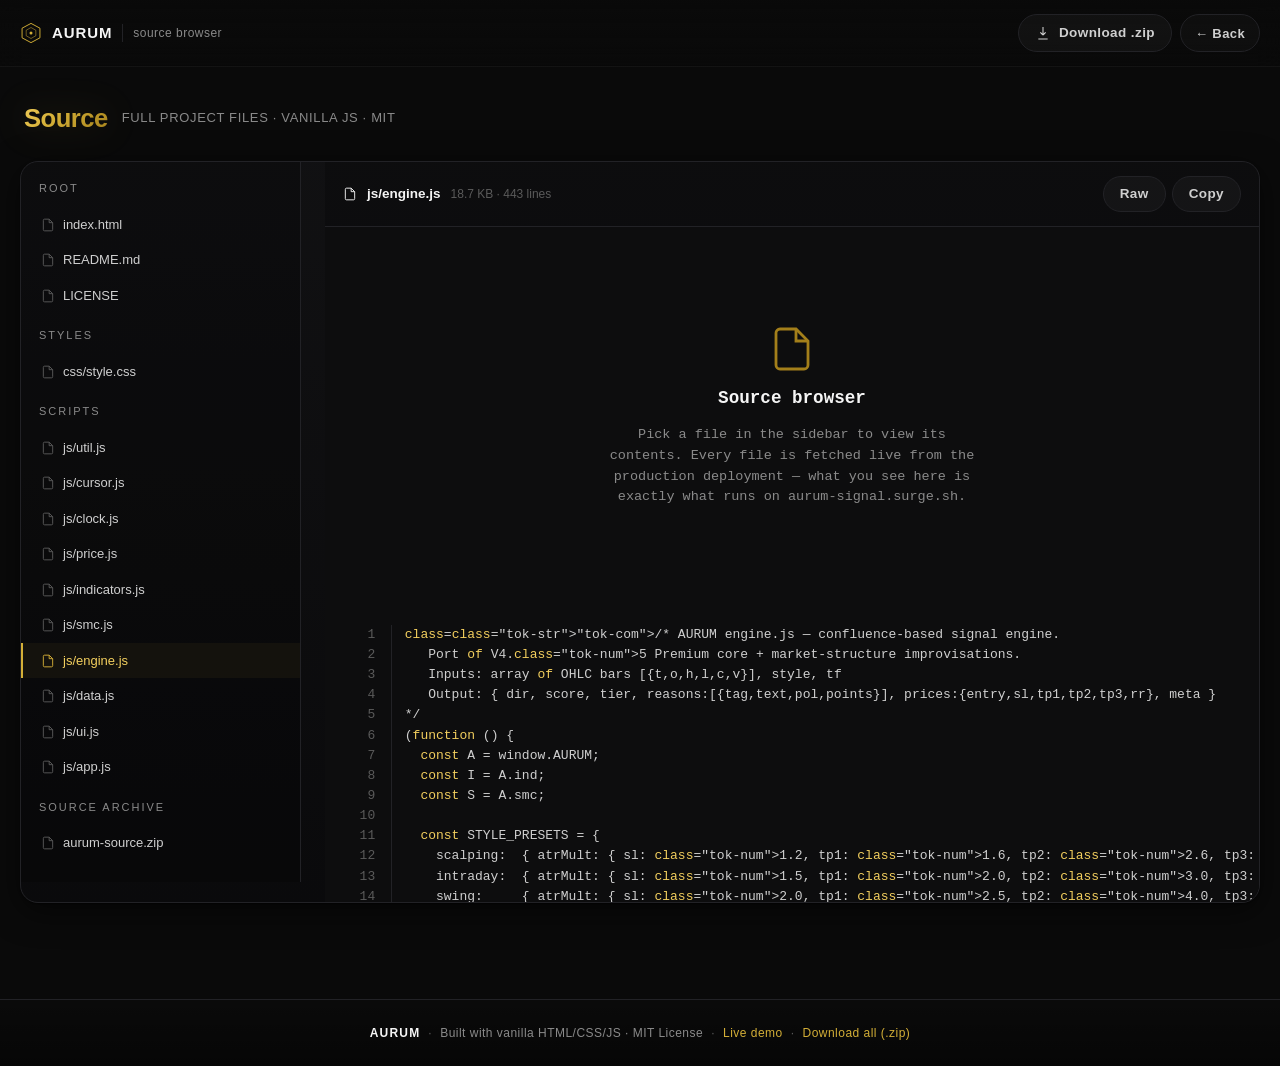
==== commit 74f58d82: "deploy: switch live demo to aurum-signal.surge.sh - Old aurum-xau.surge.sh domain deprecated - READM" ====
--- a/source/index.html
+++ b/source/index.html
@@ -161,7 +161,7 @@
         <div class="empty-state" id="emptyState">
           <svg viewBox="0 0 24 24" width="48" height="48" fill="none" stroke="currentColor" stroke-width="1.4"><path d="M14 2H6a2 2 0 0 0-2 2v16a2 2 0 0 0 2 2h12a2 2 0 0 0 2-2V8z"/><path d="M14 2v6h6"/></svg>
           <h3>Source browser</h3>
-          <p>Pick a file in the sidebar to view its contents. Every file is fetched live from the production deployment — what you see here is exactly what runs on aurum-xau.surge.sh.</p>
+          <p>Pick a file in the sidebar to view its contents. Every file is fetched live from the production deployment — what you see here is exactly what runs on aurum-signal.surge.sh.</p>
         </div>
         <pre class="file-view__pre" id="viewPre" hidden></pre>
       </div>
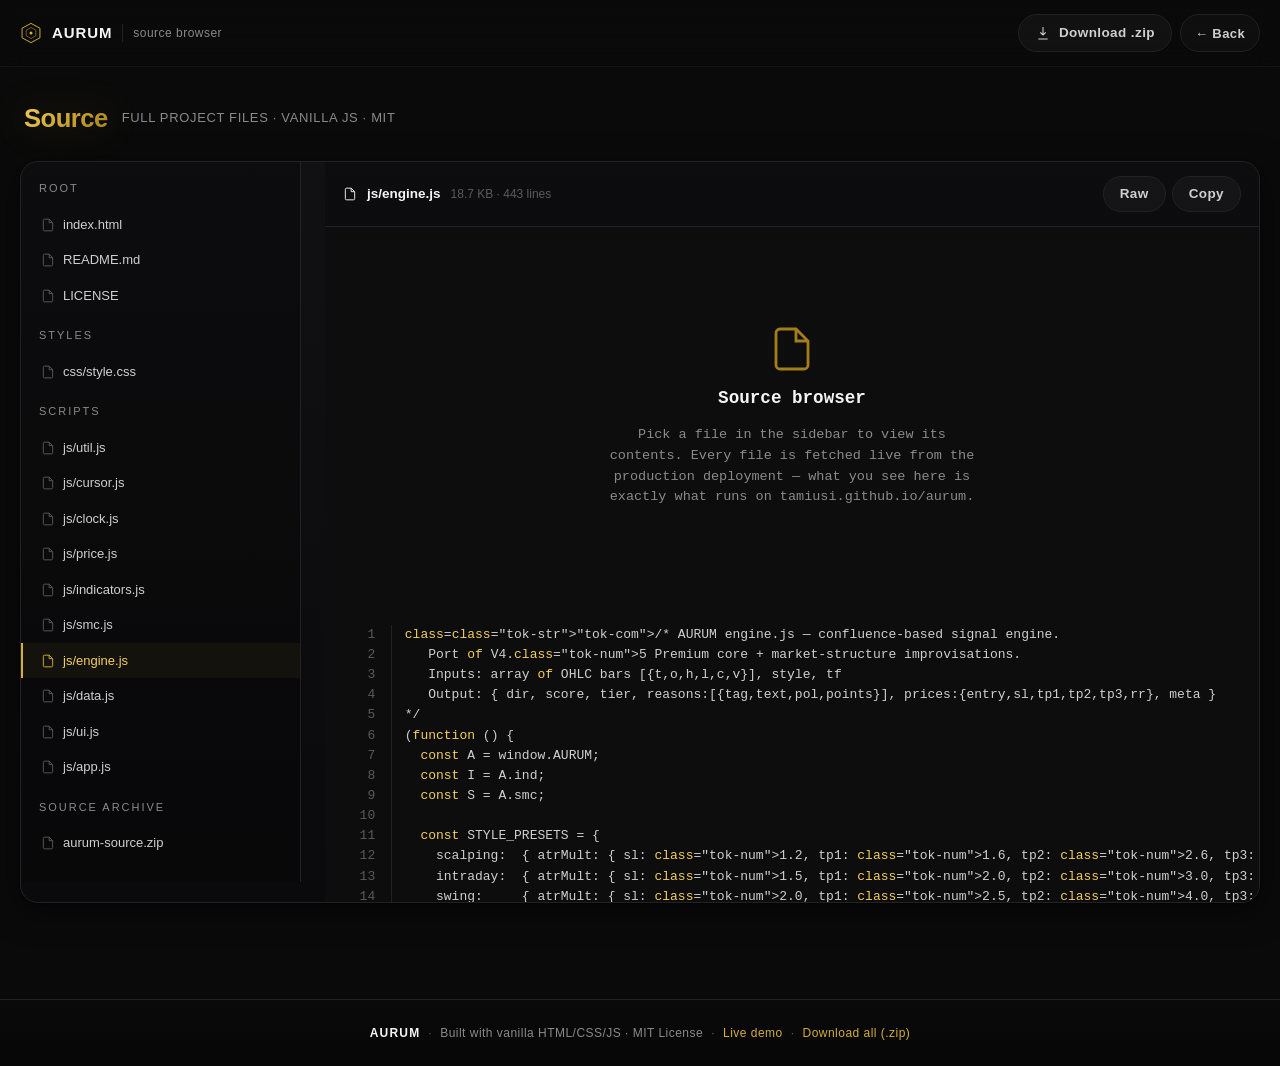
==== commit 0e048fe6: "deploy: switch live demo to tamiusi.github.io/aurum (GitHub Pages)" ====
--- a/source/index.html
+++ b/source/index.html
@@ -161,7 +161,7 @@
         <div class="empty-state" id="emptyState">
           <svg viewBox="0 0 24 24" width="48" height="48" fill="none" stroke="currentColor" stroke-width="1.4"><path d="M14 2H6a2 2 0 0 0-2 2v16a2 2 0 0 0 2 2h12a2 2 0 0 0 2-2V8z"/><path d="M14 2v6h6"/></svg>
           <h3>Source browser</h3>
-          <p>Pick a file in the sidebar to view its contents. Every file is fetched live from the production deployment — what you see here is exactly what runs on aurum-signal.surge.sh.</p>
+          <p>Pick a file in the sidebar to view its contents. Every file is fetched live from the production deployment — what you see here is exactly what runs on tamiusi.github.io/aurum.</p>
         </div>
         <pre class="file-view__pre" id="viewPre" hidden></pre>
       </div>
